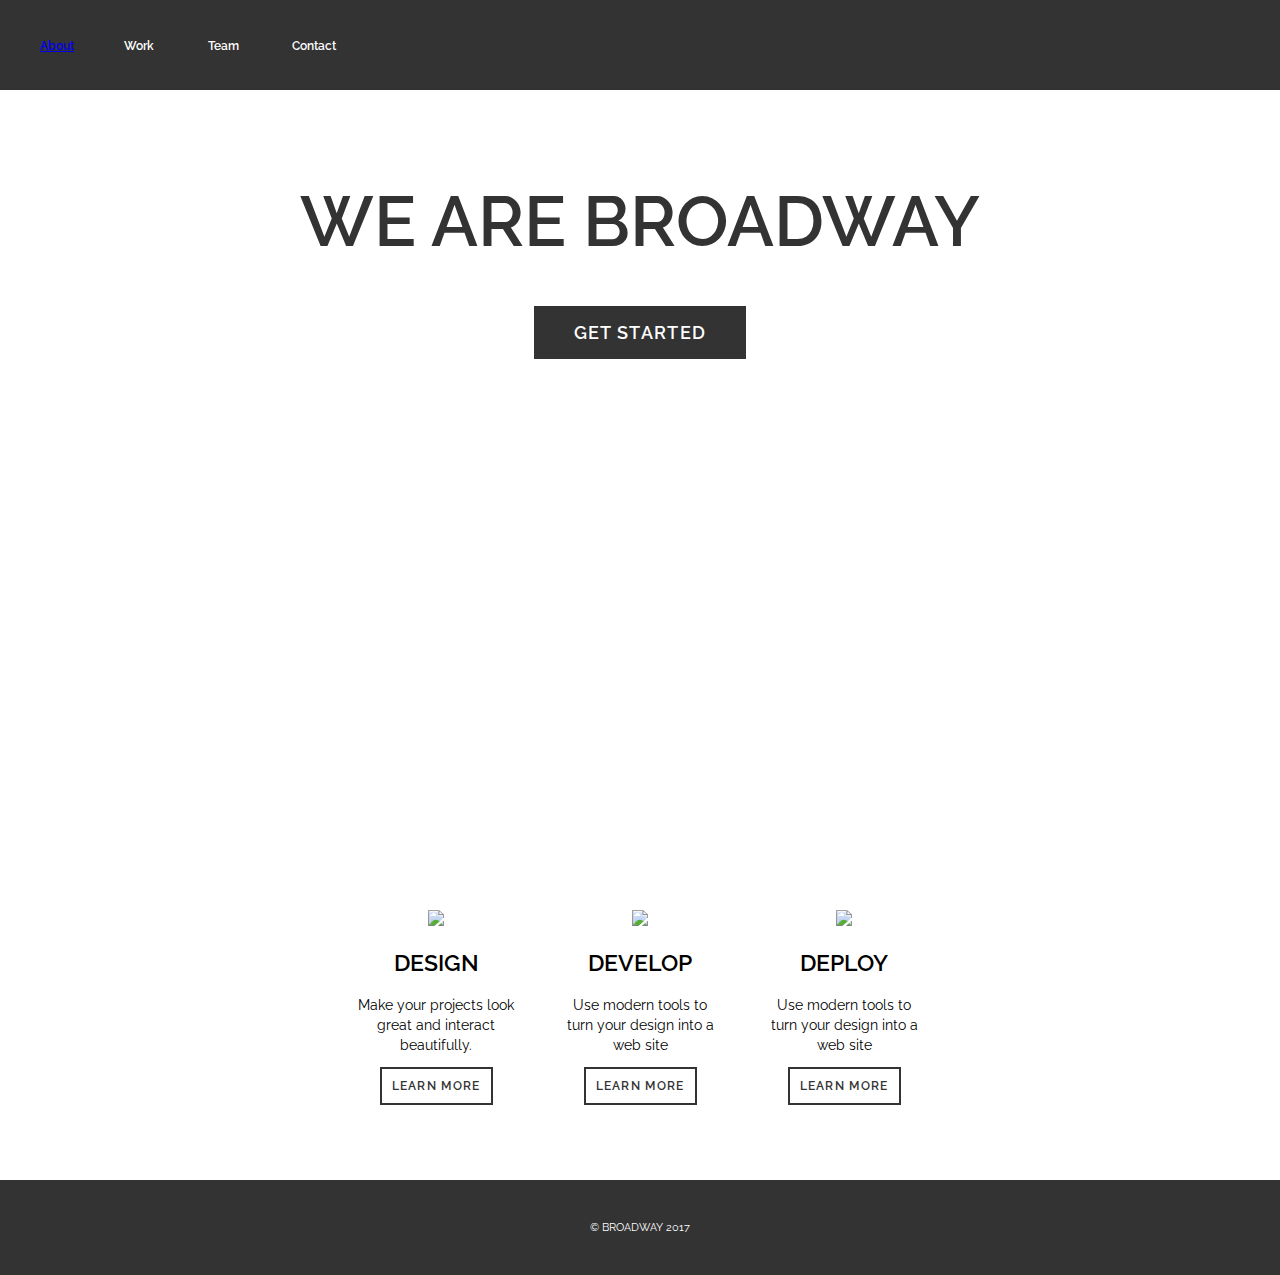
==== index.html @ 0539281d "Add files via upload" ====
<!DOCTYPE html>
<html lang="en">
  <head>
    <meta charset="UTF-8">
    <meta http-equiv="X-UA-Compatible" content="IE=edge">
    <meta name="viewport" content="width=device-width, initial-scale=1.0">
    <title>Kelvin portfolio</title>
    <link
      href="https://fonts.googleapis.com/css?family=Raleway:400, 600"
      rel="stylesheet"
      type="text/css"
    />
    <link href="portfolio.css" rel="stylesheet" type="text/css" />
  </head>

  <body>
    <header>
      <nav>
        <ul>
          <li><a href="about.kelvin-portfolio.html">About</a></li>
          <li>Work</li>
          <li>Team</li>
          <li>Contact</li>
        </ul>
      </nav>
    </header>

    <main>
      <div class="jumbotron">
        <div class="container">
          <h1>We are Broadway</h1>
          <a href="#" class="btn-main"> Get Started </a>
        </div>
      </div>
    </main>

    <section class="supporting">
      <div class="container">
        <div class="col">
          <img
            src="https://content.codecademy.com/projects/broadway/design.svg"
          />
          <h2>Design</h2>
          <p>Make your projects look great and interact beautifully.</p>
          <a href="#"> Learn More</a><br />
        </div>

        <div class="col">
          <img
            src="https://content.codecademy.com/projects/broadway/develop.svg"
          />
          <h2>Develop</h2>
          <p>Use modern tools to turn your design into a web site</p>
          <a href="#"> Learn More</a><br />
        </div>

        <div class="col">
          <img
            src="https://content.codecademy.com/projects/broadway/deploy.svg"
          />
          <h2>Deploy</h2>
          <p>Use modern tools to turn your design into a web site</p>
          <a href="#"> Learn More</a><br />
        </div>
      </div>
    </section>

    <footer>
      <div class="container">
        <p>&copy; Broadway 2017</p>
      </div>
    </footer>
  </body>
</html>
---- portfolio.css ----
html, body {
    margin: 0;
    padding: 0;
  }
  
  header {
    background-color: #333333;
    position: fixed;
    width: 100%;
    z-index: 1;
  }
  
  nav {
    margin: 0;
    padding: 20px 0;
  }
  
  nav li {
    color: #fff;
    font-family: 'Raleway', sans-serif;
    font-weight: 600;
    font-size: 12px;
    display: inline-block;
    width: 80px;
  }
  
  main {
    text-align: center;
    position: relative;
    top: 80px;
  }
  
  main h1 {
    color: #333;
    font-family: 'Raleway', sans-serif;
    font-weight: 600;
    font-size: 70px;
    margin-top: 0px;
    padding-top: 80px;
    margin-bottom: 80px;
    text-transform: uppercase;
  }
  
  footer {
    background-color: #333;
    color: #fff;
    padding: 30px 0;
  }
  
  h1 {
    position: relative;
    top: 20px;
  }
  
  footer p {
    font-family: 'Raleway', sans-serif;
    text-transform: uppercase;
    font-size: 11px;
  }
  
  .container {
    max-width: 1000px;
    margin: 0 auto;
    padding: 0 10px;
    text-align: center;
  }
  
  .jumbotron {
    height: 800px;
    background-image: url("https://content.codecademy.com/projects/broadway/bg.jpg");
    -webkit-background-size: cover;
    -moz-background-size: cover;
    -o-background-size: cover;
    background-size: cover;
  }
  
  .btn-main {
    background-color: #333;
    color: #fff;
    font-family: 'Raleway', sans-serif;
    font-weight: 600;
    font-size: 18px;
    letter-spacing: 1.3px;
    padding: 16px 40px;
    text-decoration: none;
    text-transform: uppercase;
  }
  
  .btn-default {
    font-family: 'Raleway', sans-serif;
    font-weight: 600;
    font-size: 10px;
    letter-spacing: 1.3px;
    padding: 10px 20px;
    text-decoration: none;
    text-transform: uppercase;  
    margin-bottom: 20px;      
  }
  
  .supporting {
    padding-top: 80px;
    padding-bottom: 100px;
  }
  
  .supporting .col {
    font-family: 'Raleway', sans-serif;
    text-align: center;
    display: inline-block;
    width: 200px;
    height: 200px;
    position: relative;
    top: 30px;
  }
  
  .supporting img {
    height: 32px;
  }
  
  .supporting h2 {
    font-weight: 600;
    font-size: 23px;
    text-transform: uppercase;
  }
  
  .supporting p {
    font-weight: 400;
    font-size: 14px;
    line-height: 20px;
    padding: 0 20px;
    margin-bottom: 20px;
  }
  
  .supporting a {
    background-color: white;
    color: #333333;
    font-family: 'Raleway', sans-serif;
    font-weight: 600;
    font-size: 12px;
    letter-spacing: 1.3px;
    text-decoration: none;
    text-transform: uppercase;
    padding: 10px;
    margin-bottom: 10px;
    border: 2px solid #333333; 
  }
  
  @media (max-width: 500px) {
    main h1 {
      font-size: 50px;
      padding: 0 40px;
    }
  
    .supporting .col {
      width: 100%;
    }
  }
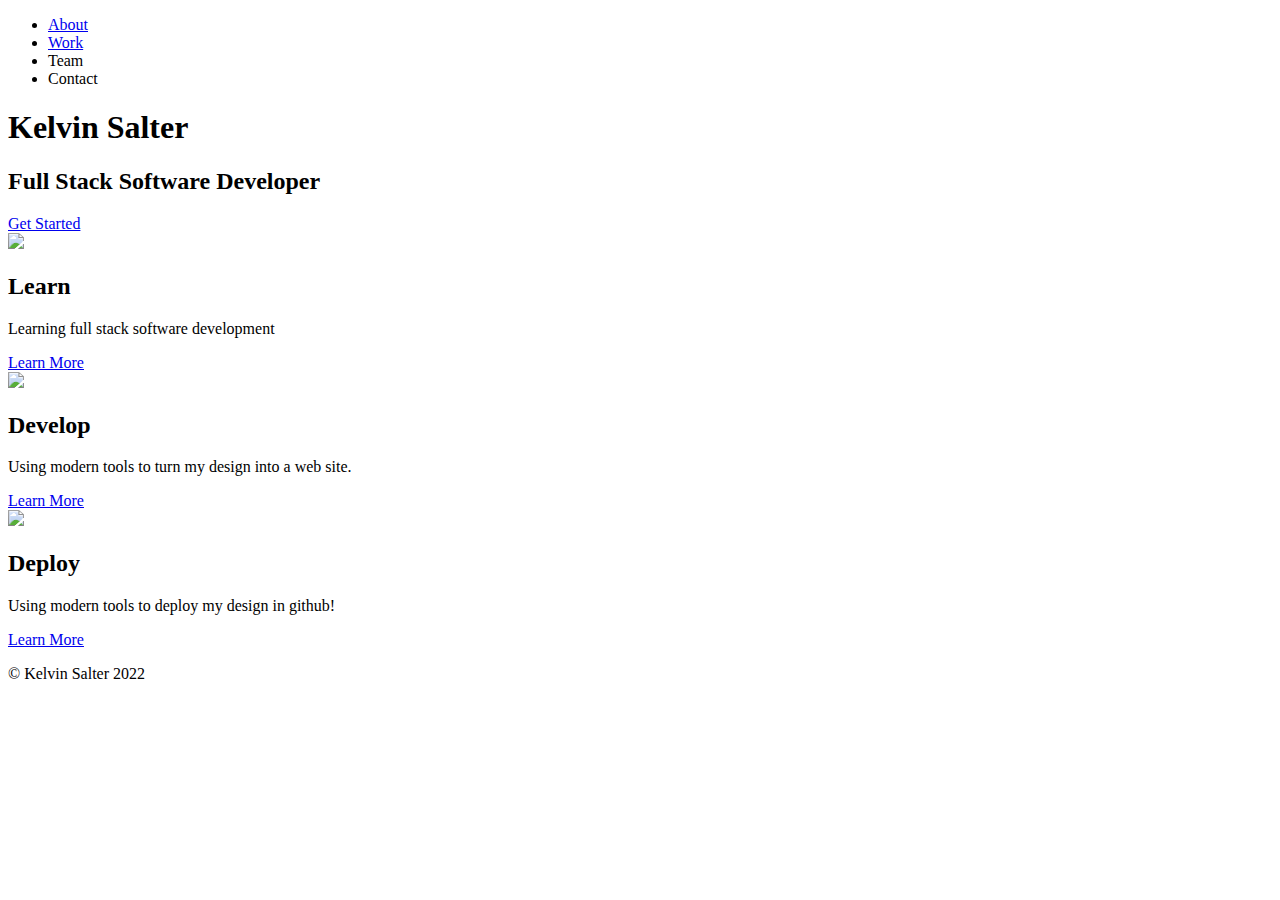
==== commit 5f4dd5e5: "Add files via upload" ====
--- a/index.html
+++ b/index.html
@@ -5,31 +5,31 @@
     <meta http-equiv="X-UA-Compatible" content="IE=edge">
     <meta name="viewport" content="width=device-width, initial-scale=1.0">
     <title>Kelvin portfolio</title>
-    <link
-      href="https://fonts.googleapis.com/css?family=Raleway:400, 600"
-      rel="stylesheet"
-      type="text/css"
-    />
-    <link href="portfolio.css" rel="stylesheet" type="text/css" />
+    <link href="https://fonts.googleapis.com/css?family=Raleway:400, 600" rel="stylesheet" type="text/css"/>
+    <link href="index.css" rel="stylesheet" type="text/css" />
+    <link rel="preconnect" href="https://fonts.googleapis.com">
+    <link rel="preconnect" href="https://fonts.gstatic.com" crossorigin>
+    <link href="https://fonts.googleapis.com/css2?family=Dancing+Script&display=swap" rel="stylesheet">
   </head>
 
   <body>
     <header>
       <nav>
-        <ul>
-          <li><a href="about.kelvin-portfolio.html">About</a></li>
-          <li>Work</li>
+        <ul>            <!--This is the nav-->
+          <li><a href="about.page.html">About</a></li>
+          <li><a href="works.page.html">Work</a></li>
           <li>Team</li>
           <li>Contact</li>
         </ul>
       </nav>
     </header>
 
-    <main>
+    <main>              <!--Main heading-->
       <div class="jumbotron">
         <div class="container">
-          <h1>We are Broadway</h1>
-          <a href="#" class="btn-main"> Get Started </a>
+          <h1>Kelvin Salter</h1>
+          <h2>Full Stack Software Developer</h2>
+          <a href="about.page.html" class="btn-main"> Get Started </a>
         </div>
       </div>
     </main>
@@ -40,8 +40,8 @@
           <img
             src="https://content.codecademy.com/projects/broadway/design.svg"
           />
-          <h2>Design</h2>
-          <p>Make your projects look great and interact beautifully.</p>
+          <h2>Learn</h2>
+          <p>Learning full stack software development</p>
           <a href="#"> Learn More</a><br />
         </div>
 
@@ -50,7 +50,7 @@
             src="https://content.codecademy.com/projects/broadway/develop.svg"
           />
           <h2>Develop</h2>
-          <p>Use modern tools to turn your design into a web site</p>
+          <p>Using modern tools to turn my design into a web site.</p>
           <a href="#"> Learn More</a><br />
         </div>
 
@@ -59,7 +59,7 @@
             src="https://content.codecademy.com/projects/broadway/deploy.svg"
           />
           <h2>Deploy</h2>
-          <p>Use modern tools to turn your design into a web site</p>
+          <p>Using modern tools to deploy my design in github!</p>
           <a href="#"> Learn More</a><br />
         </div>
       </div>
@@ -67,7 +67,7 @@
 
     <footer>
       <div class="container">
-        <p>&copy; Broadway 2017</p>
+        <p>&copy; Kelvin Salter 2022</p>
       </div>
     </footer>
   </body>
